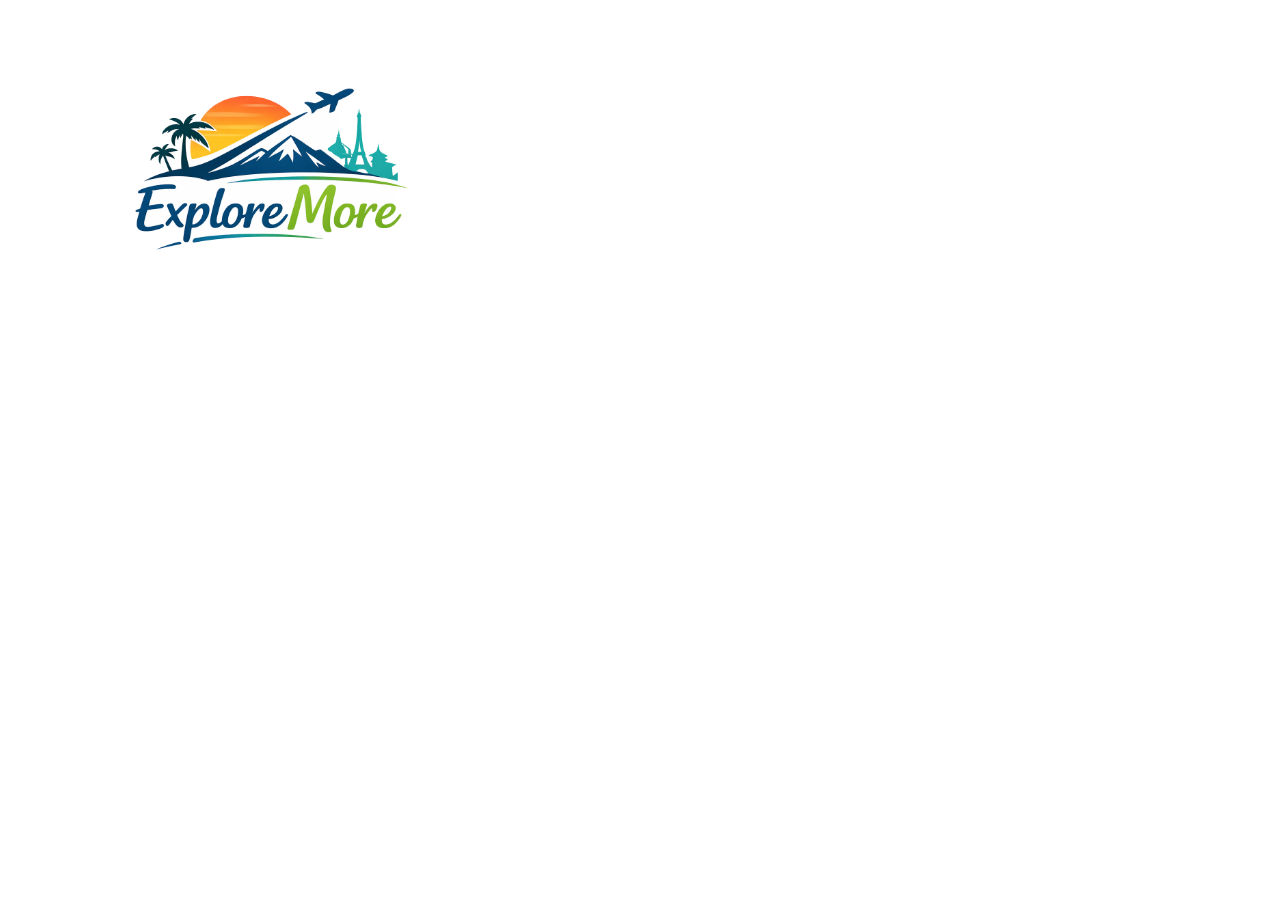
==== index2.html @ 138729f6 "lektion 4" ====
<!DOCTYPE html>
<html lang="en">
<head>
    <meta charset="UTF-8">
    <meta name="viewport" content="width=device-width, initial-scale=1.0">
    <title>Document</title>
    <link rel="stylesheet" href="css/style2.css">
</head>
<body>
    <div id="container">
        <header id="header">
            <img id="header_img" style="height: 350px;" src="img/Image 4 mars 2026 12_02_55.png" alt="ExploreMore logo">
        </header>
        <section>

        </section>
        <section>

        </section>
        <section>

        </section>
        <footer>

        </footer>
    </div>
</body>
</html>
---- css/style2.css ----
#container{
    display: grid;
    grid-template-areas: 
    'hd'
    'sc1'
    'sc2'
    'sc3'
    'ft';
}

header{
    grid-area: hd;
    background-color: white;
    border-radius: 50px;
    display: flex;
    align-items: center;
}
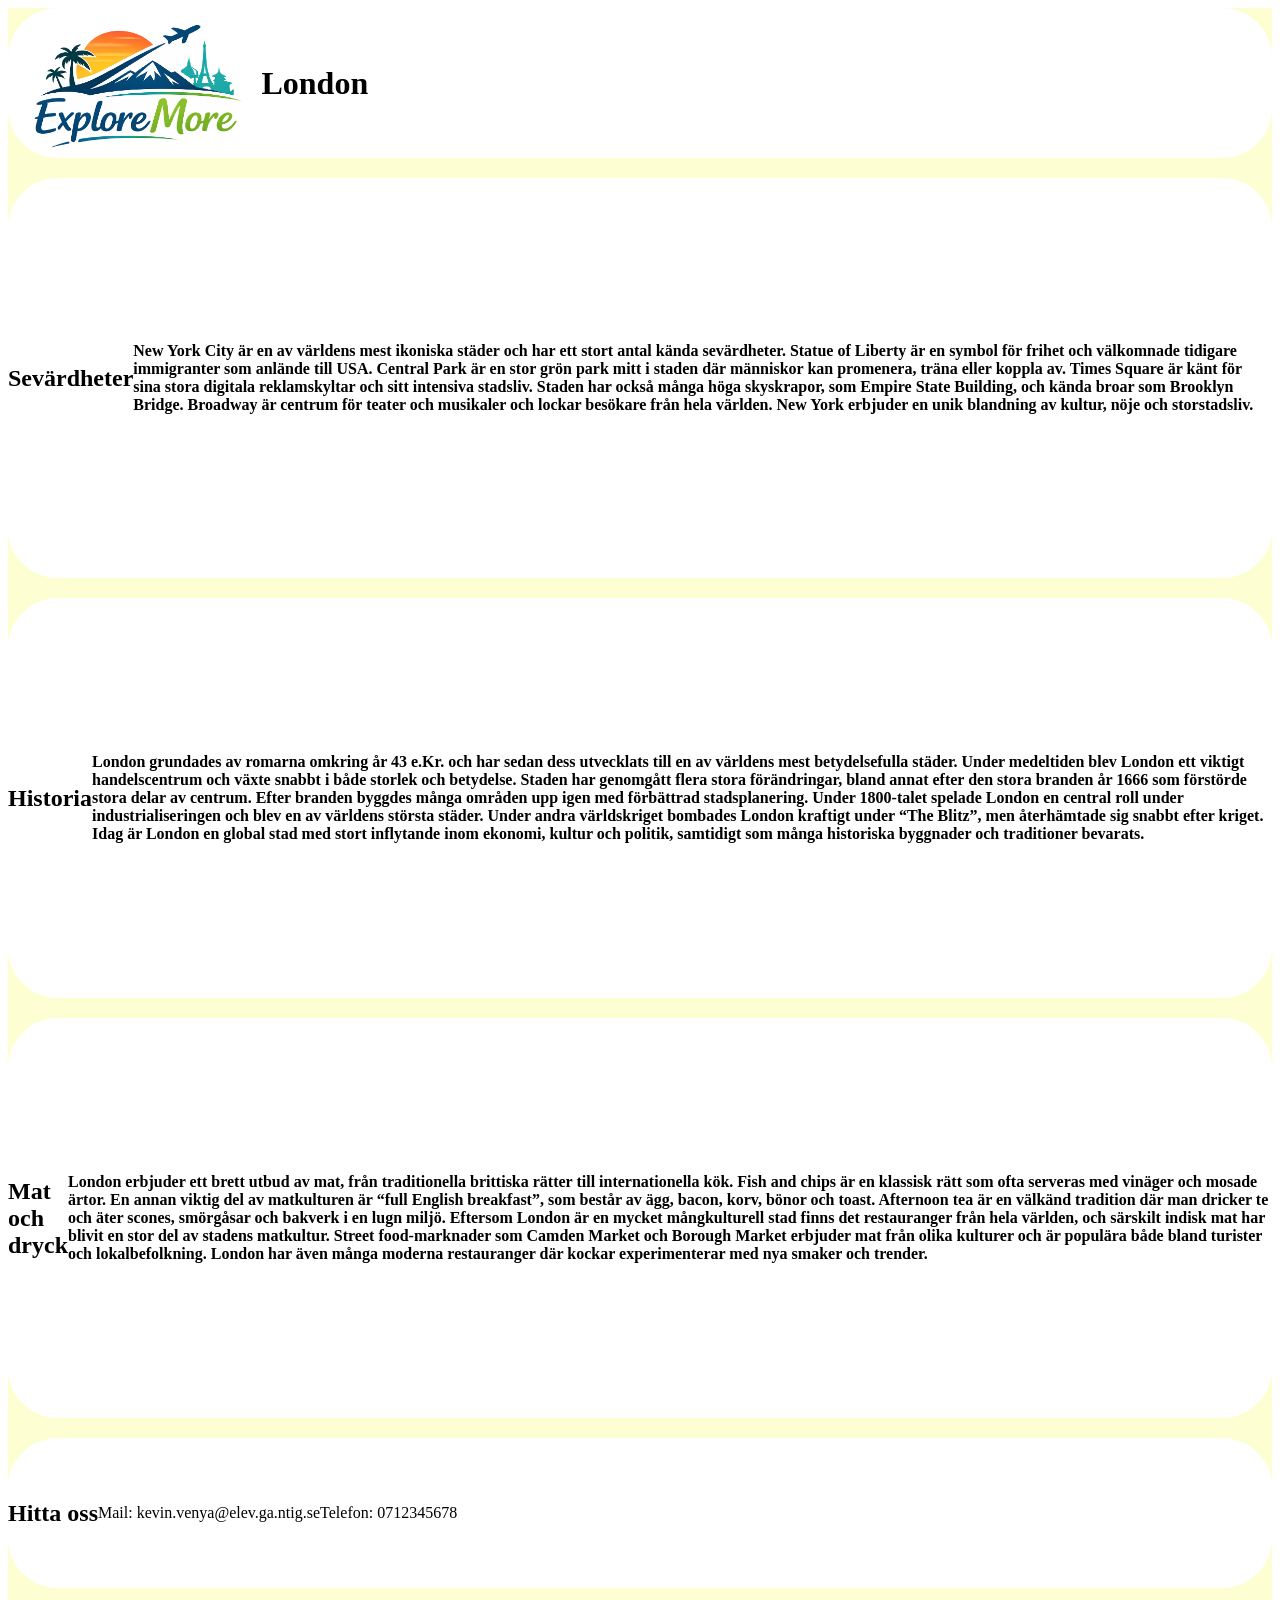
==== commit b91a2442: "Sista lektion" ====
--- a/index2.html
+++ b/index2.html
@@ -8,20 +8,30 @@
 </head>
 <body>
     <div id="container">
-        <header id="header">
-            <img id="header_img" style="height: 350px;" src="img/Image 4 mars 2026 12_02_55.png" alt="ExploreMore logo">
+        <header id="header">    
+            <a href="http://127.0.0.1:5500/index.html"><img id="header_img" style="height: 150px;" src="img/Image 4 mars 2026 12_02_55.png" alt="ExploreMore logo"></a>
+            <h1>London</h1>
+            <img style="height: 150px;" src="img/ffffff.png" alt="White">
         </header>
-        <section>
-
+        <section id="section1">
+            <h1>Sevärdheter</h1>
+            <h4>New York City är en av världens mest ikoniska städer och har ett stort antal kända sevärdheter. Statue of Liberty är en symbol för frihet och välkomnade tidigare immigranter som anlände till USA. Central Park är en stor grön park mitt i staden där människor kan promenera, träna eller koppla av. Times Square är känt för sina stora digitala reklamskyltar och sitt intensiva stadsliv.
+                Staden har också många höga skyskrapor, som Empire State Building, och kända broar som Brooklyn Bridge. Broadway är centrum för teater och musikaler och lockar besökare från hela världen. New York erbjuder en unik blandning av kultur, nöje och storstadsliv.</h4>
         </section>
-        <section>
-
+        <section id="section2">
+            <h1>Historia</h1>
+            <h4>London grundades av romarna omkring år 43 e.Kr. och har sedan dess utvecklats till en av världens mest betydelsefulla städer. Under medeltiden blev London ett viktigt handelscentrum och växte snabbt i både storlek och betydelse. Staden har genomgått flera stora förändringar, bland annat efter den stora branden år 1666 som förstörde stora delar av centrum. Efter branden byggdes många områden upp igen med förbättrad stadsplanering.
+                Under 1800-talet spelade London en central roll under industrialiseringen och blev en av världens största städer. Under andra världskriget bombades London kraftigt under “The Blitz”, men återhämtade sig snabbt efter kriget. Idag är London en global stad med stort inflytande inom ekonomi, kultur och politik, samtidigt som många historiska byggnader och traditioner bevarats.</h4>
         </section>
-        <section>
-
+        <section id="section3">
+            <h1>Mat och dryck</h1>
+            <h4>London erbjuder ett brett utbud av mat, från traditionella brittiska rätter till internationella kök. Fish and chips är en klassisk rätt som ofta serveras med vinäger och mosade ärtor. En annan viktig del av matkulturen är “full English breakfast”, som består av ägg, bacon, korv, bönor och toast. Afternoon tea är en välkänd tradition där man dricker te och äter scones, smörgåsar och bakverk i en lugn miljö.
+                Eftersom London är en mycket mångkulturell stad finns det restauranger från hela världen, och särskilt indisk mat har blivit en stor del av stadens matkultur. Street food-marknader som Camden Market och Borough Market erbjuder mat från olika kulturer och är populära både bland turister och lokalbefolkning. London har även många moderna restauranger där kockar experimenterar med nya smaker och trender.</h4>
         </section>
-        <footer>
-
+        <footer id="footer">
+            <h2>Hitta oss</h2>
+            <p>Mail: kevin.venya@elev.ga.ntig.se</p>
+            <p>Telefon: 0712345678</p>
         </footer>
     </div>
 </body>
--- a/css/style2.css
+++ b/css/style2.css
@@ -7,6 +7,11 @@
     'sc2'
     'sc3'
     'ft';
+    grid-template-columns: 1fr;
+    grid-template-rows: 150px 400px 400px 400px 150px;
+    gap: 20px;
+    height: 200vh;
+    background-color: #fdffd2;
 }
 
 header{
@@ -15,4 +20,45 @@
     border-radius: 50px;
     display: flex;
     align-items: center;
+}
+
+#section1{
+    grid-area: sc1;
+    background-color: white;
+    border-radius: 50px;
+    display: flex;
+    align-items: center;
+}
+
+#section2{
+    grid-area: sc2;
+    background-color: white;
+    border-radius: 50px;
+    display: flex;
+    align-items: center;
+}
+
+#section3{
+    grid-area: sc3;
+    background-color: white;
+    border-radius: 50px;
+    display: flex;
+    align-items: center;
+}
+
+#footer{
+    grid-area: ft;
+    background-color: white;
+    border-radius: 50px;
+    display: flex;
+    align-items: center;
+}
+
+
+@media(min-width:1000px){ 
+
+    #container{
+        height:200vh;
+        grid-template-rows: ;
+    }
 }
